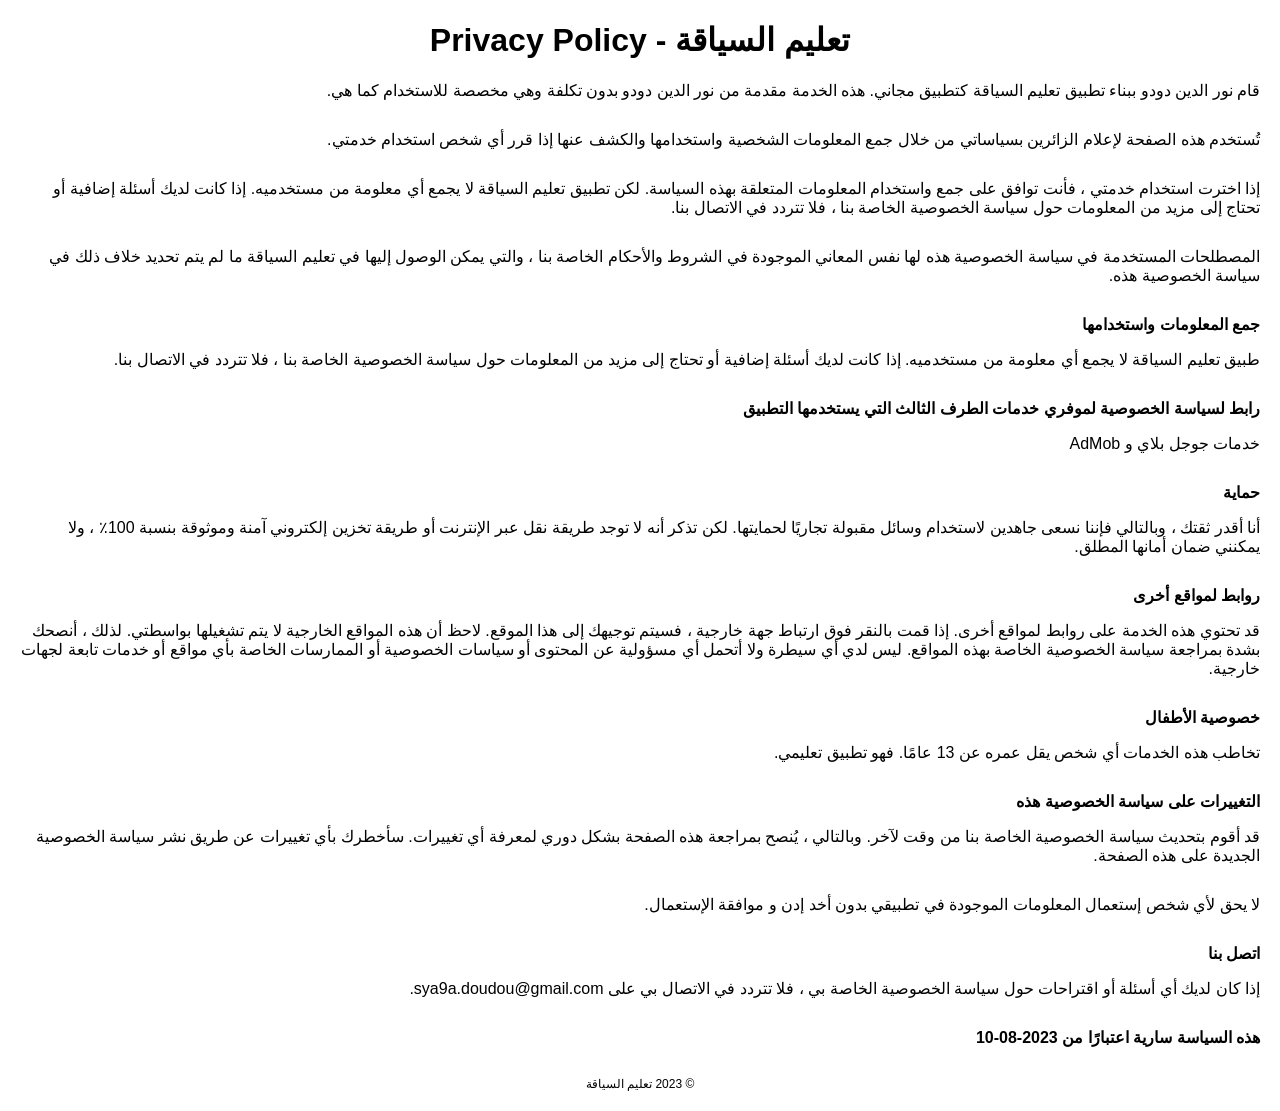
==== privacypolicy.html @ 1a431c71 "Add files via upload" ====
<!DOCTYPE html>
<html dir="rtl" lang="ar" xml:lang="ar">

<head>
    <title>تعليم السياقة - Privacy Policy</title>
    <style>
        body {
            font-family: Arial, sans-serif;
            margin: 20px;
        }

        h1 {
            text-align: center;
        }

        p {
            margin-bottom: 15px;
        }

        .section {
            margin-bottom: 30px;
        }

        .bold {
            font-weight: bold;
        }

        .center {
            text-align: center;
        }

        .footer {
            font-size: 12px;
            text-align: center;
            margin-top: 30px;
        }
    </style>
</head>

<body>
    <h1>تعليم السياقة - Privacy Policy</h1>

    <div class="section">
        <p>قام نور الدين دودو ببناء تطبيق تعليم السياقة كتطبيق مجاني. هذه الخدمة مقدمة من نور الدين دودو بدون تكلفة وهي مخصصة للاستخدام كما هي.</p>
    </div>

    <div class="section">
        <p>تُستخدم هذه الصفحة لإعلام الزائرين بسياساتي من خلال جمع المعلومات الشخصية واستخدامها والكشف عنها إذا قرر أي شخص استخدام خدمتي.</p>
    </div>

    <div class="section">
        <p>إذا اخترت استخدام خدمتي ، فأنت توافق على جمع واستخدام المعلومات المتعلقة بهذه السياسة. لكن تطبيق تعليم السياقة لا يجمع أي معلومة من مستخدميه. إذا كانت لديك أسئلة إضافية أو تحتاج إلى مزيد من المعلومات حول سياسة الخصوصية الخاصة بنا ، فلا تتردد في الاتصال بنا.</p>
    </div>

    <div class="section">
        <p>المصطلحات المستخدمة في سياسة الخصوصية هذه لها نفس المعاني الموجودة في الشروط والأحكام الخاصة بنا ، والتي يمكن الوصول إليها في تعليم السياقة ما لم يتم تحديد خلاف ذلك في سياسة الخصوصية هذه.</p>
    </div>

    <div class="section">
        <p class="bold">جمع المعلومات واستخدامها</p>
        <p>طبيق تعليم السياقة لا يجمع أي معلومة من مستخدميه. إذا كانت لديك أسئلة إضافية أو تحتاج إلى مزيد من المعلومات حول سياسة الخصوصية الخاصة بنا ، فلا تتردد في الاتصال بنا.</p>
    </div>

    <div class="section">
        <p class="bold">رابط لسياسة الخصوصية لموفري خدمات الطرف الثالث التي يستخدمها التطبيق</p>
        <p>خدمات جوجل بلاي و AdMob</p>
    </div>
    <div class="section">
        <p class="bold">حماية</p>
        <p>أنا أقدر ثقتك ، وبالتالي فإننا نسعى جاهدين لاستخدام وسائل مقبولة تجاريًا لحمايتها. لكن تذكر أنه لا توجد طريقة نقل عبر الإنترنت أو طريقة تخزين إلكتروني آمنة وموثوقة بنسبة 100٪ ، ولا يمكنني ضمان أمانها المطلق.</p>
    </div>

    <div class="section">
        <p class="bold">روابط لمواقع أخرى</p>
        <p>قد تحتوي هذه الخدمة على روابط لمواقع أخرى. إذا قمت بالنقر فوق ارتباط جهة خارجية ، فسيتم توجيهك إلى هذا الموقع. لاحظ أن هذه المواقع الخارجية لا يتم تشغيلها بواسطتي. لذلك ، أنصحك بشدة بمراجعة سياسة الخصوصية الخاصة بهذه المواقع. ليس لدي أي سيطرة ولا أتحمل أي مسؤولية عن المحتوى أو سياسات الخصوصية أو الممارسات الخاصة بأي مواقع أو خدمات تابعة لجهات خارجية.</p>
    </div>

    <div class="section">
        <p class="bold">خصوصية الأطفال</p>
        <p>تخاطب هذه الخدمات أي شخص يقل عمره عن 13 عامًا. فهو تطبيق تعليمي.</p>
    </div>

    <div class="section">
        <p class="bold">التغييرات على سياسة الخصوصية هذه</p>
        <p>قد أقوم بتحديث سياسة الخصوصية الخاصة بنا من وقت لآخر. وبالتالي ، يُنصح بمراجعة هذه الصفحة بشكل دوري لمعرفة أي تغييرات. سأخطرك بأي تغييرات عن طريق نشر سياسة الخصوصية الجديدة على هذه الصفحة.</p>
    </div>
    <div class="section">
        <p>لا يحق لأي شخص إستعمال المعلومات الموجودة في تطبيقي بدون أخد إدن و موافقة الإستعمال.</p>
    </div>
    <div class="section">
        <p class="bold">اتصل بنا</p>
        <p>إذا كان لديك أي أسئلة أو اقتراحات حول سياسة الخصوصية الخاصة بي ، فلا تتردد في الاتصال بي على sya9a.doudou@gmail.com.</p>
    </div>

    <div class="section">
        <p><span class="bold">هذه السياسة سارية اعتبارًا من 2023-08-10</p>
    </div>
    <div class="footer">
        <p>&copy; 2023 تعليم السياقة</p>
    </div>
</body>

</html>
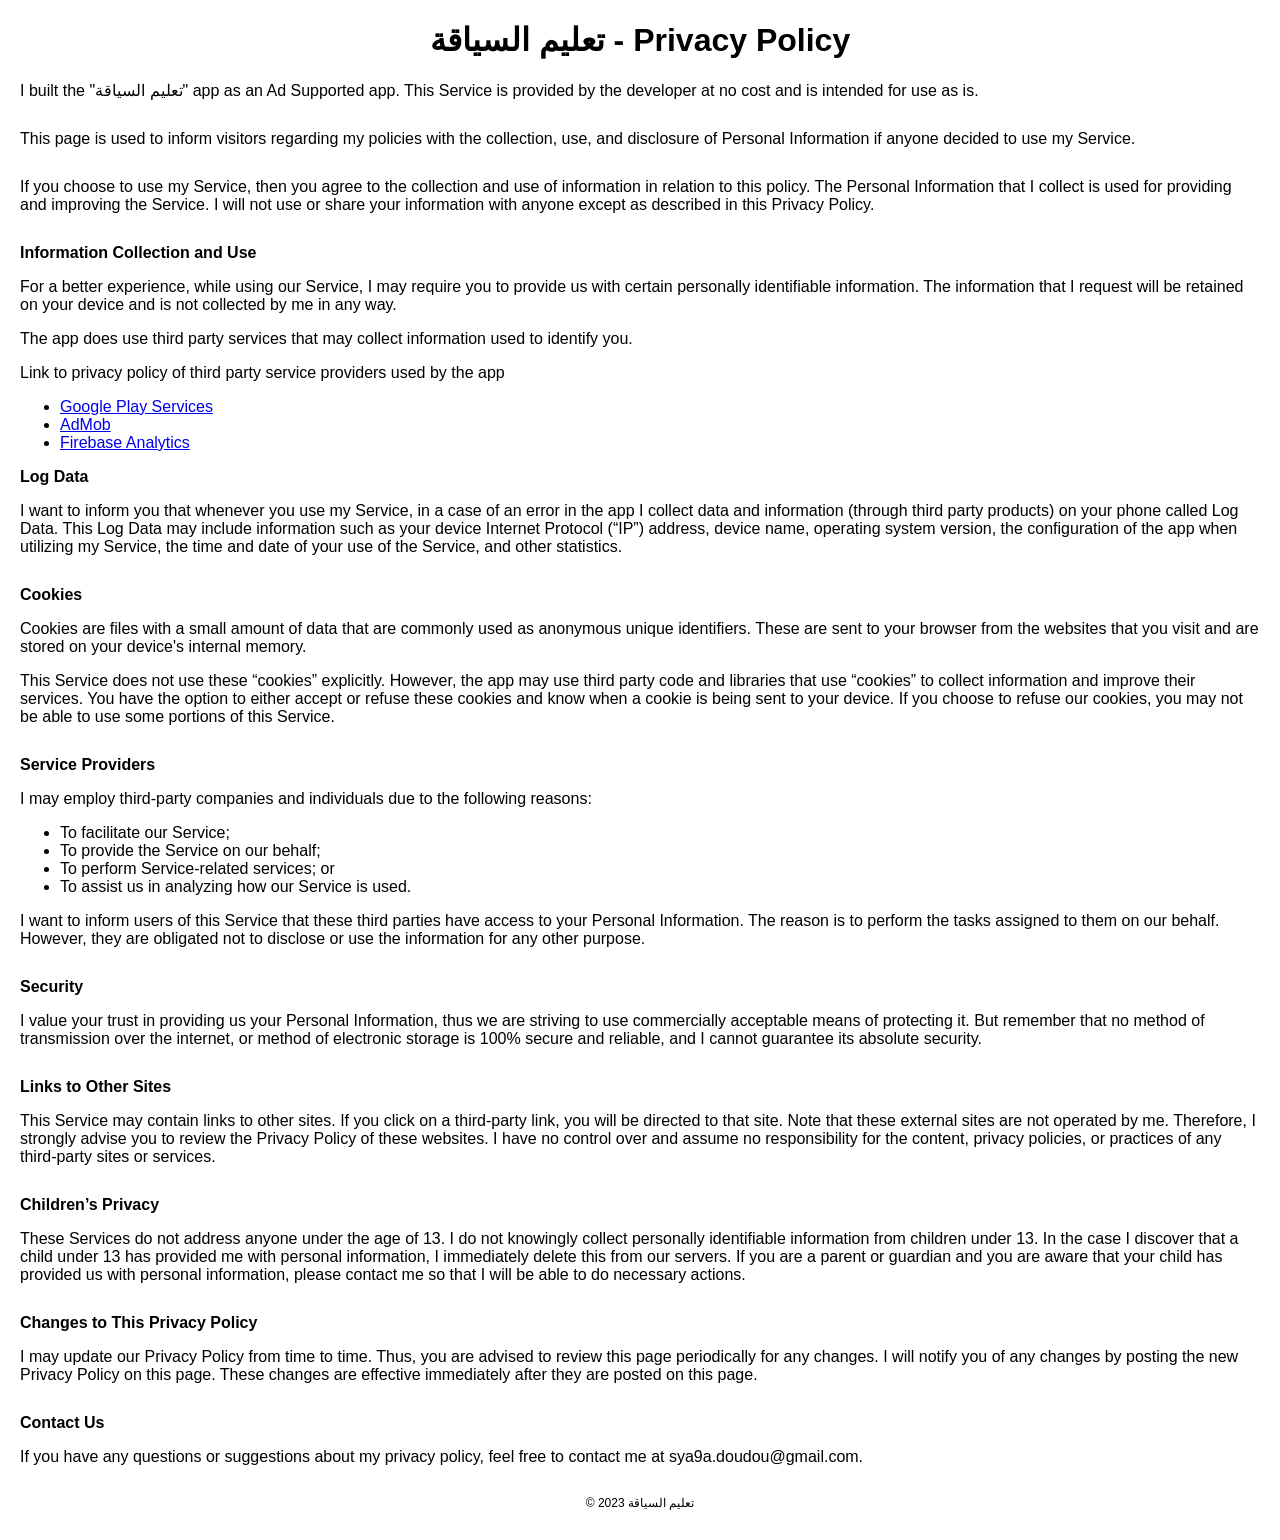
==== commit 6d2b4481: "Update privacypolicy.html" ====
--- a/privacypolicy.html
+++ b/privacypolicy.html
@@ -1,5 +1,5 @@
 <!DOCTYPE html>
-<html dir="rtl" lang="ar" xml:lang="ar">
+<html>
 
 <head>
     <title>تعليم السياقة - Privacy Policy</title>
@@ -41,59 +41,147 @@
     <h1>تعليم السياقة - Privacy Policy</h1>
 
     <div class="section">
-        <p>قام نور الدين دودو ببناء تطبيق تعليم السياقة كتطبيق مجاني. هذه الخدمة مقدمة من نور الدين دودو بدون تكلفة وهي مخصصة للاستخدام كما هي.</p>
+        <p>I built the "تعليم السياقة" app as an Ad Supported app. This Service is provided by the developer at no cost and is intended for use as is.</p>
     </div>
 
     <div class="section">
-        <p>تُستخدم هذه الصفحة لإعلام الزائرين بسياساتي من خلال جمع المعلومات الشخصية واستخدامها والكشف عنها إذا قرر أي شخص استخدام خدمتي.</p>
+        <p>This page is used to inform visitors regarding my policies with the collection, use, and disclosure of Personal Information if anyone decided to use my Service.</p>
     </div>
 
     <div class="section">
-        <p>إذا اخترت استخدام خدمتي ، فأنت توافق على جمع واستخدام المعلومات المتعلقة بهذه السياسة. لكن تطبيق تعليم السياقة لا يجمع أي معلومة من مستخدميه. إذا كانت لديك أسئلة إضافية أو تحتاج إلى مزيد من المعلومات حول سياسة الخصوصية الخاصة بنا ، فلا تتردد في الاتصال بنا.</p>
+        <p>If you choose to use my Service, then you agree to the collection and use of information in relation to this policy. The Personal Information that I collect is used for providing and improving the Service. I will not use or share your information with anyone except as described in this Privacy Policy.</p>
     </div>
 
     <div class="section">
-        <p>المصطلحات المستخدمة في سياسة الخصوصية هذه لها نفس المعاني الموجودة في الشروط والأحكام الخاصة بنا ، والتي يمكن الوصول إليها في تعليم السياقة ما لم يتم تحديد خلاف ذلك في سياسة الخصوصية هذه.</p>
+        <p class="bold">Information Collection and Use</p>
+        <p>For a better experience, while using our Service, I may require you to provide us with certain personally identifiable information. The information that I request will be retained on your device and is not collected by me in any way.</p>
+        <p>
+            The app does use third party services that may collect
+            information used to identify you.
+        </p>
+        <div><p>
+            Link to privacy policy of third party service providers
+            used by the app
+        </p>
+            <ul>
+                <li><a href="https://www.google.com/policies/privacy/" target="_blank">Google Play Services</a></li>
+                <li><a href="https://support.google.com/admob/answer/6128543?hl=en" target="_blank">AdMob</a></li>
+                <li><a href="https://firebase.google.com/policies/analytics" target="_blank">Firebase Analytics</a></li>
+            </ul>
+    </div>
+
+
+    <div class="section">
+        <p class="bold">Log Data</p>
+        <p>
+            I want to inform you that whenever
+            you use my Service, in a case of an error in the
+            app I collect data and information (through third
+            party products) on your phone called Log Data. This Log Data
+            may include information such as your device Internet
+            Protocol (“IP”) address, device name, operating system
+            version, the configuration of the app when utilizing
+            my Service, the time and date of your use of the
+            Service, and other statistics.
+        </p>
+    </div>
+    <div class="section">
+        <p class="bold">Cookies</p>
+        <p>
+            Cookies are files with a small amount of data that are
+            commonly used as anonymous unique identifiers. These are
+            sent to your browser from the websites that you visit and
+            are stored on your device's internal memory.
+        </p>
+        <p>
+            This Service does not use these “cookies” explicitly.
+            However, the app may use third party code and libraries that
+            use “cookies” to collect information and improve their
+            services. You have the option to either accept or refuse
+            these cookies and know when a cookie is being sent to your
+            device. If you choose to refuse our cookies, you may not be
+            able to use some portions of this Service.
+        </p>
     </div>
 
     <div class="section">
-        <p class="bold">جمع المعلومات واستخدامها</p>
-        <p>طبيق تعليم السياقة لا يجمع أي معلومة من مستخدميه. إذا كانت لديك أسئلة إضافية أو تحتاج إلى مزيد من المعلومات حول سياسة الخصوصية الخاصة بنا ، فلا تتردد في الاتصال بنا.</p>
+        <p class="bold">Service Providers</p>
+        <p>
+            I may employ third-party companies
+            and individuals due to the following reasons:
+        </p>
+        <ul>
+            <li>To facilitate our Service;</li>
+            <li>To provide the Service on our behalf;</li>
+            <li>To perform Service-related services; or</li>
+            <li>To assist us in analyzing how our Service is used.</li>
+        </ul>
+        <p>
+            I want to inform users of this
+            Service that these third parties have access to your
+            Personal Information. The reason is to perform the tasks
+            assigned to them on our behalf. However, they are obligated
+            not to disclose or use the information for any other
+            purpose.
+        </p>
     </div>
 
     <div class="section">
-        <p class="bold">رابط لسياسة الخصوصية لموفري خدمات الطرف الثالث التي يستخدمها التطبيق</p>
-        <p>خدمات جوجل بلاي و AdMob</p>
-    </div>
-    <div class="section">
-        <p class="bold">حماية</p>
-        <p>أنا أقدر ثقتك ، وبالتالي فإننا نسعى جاهدين لاستخدام وسائل مقبولة تجاريًا لحمايتها. لكن تذكر أنه لا توجد طريقة نقل عبر الإنترنت أو طريقة تخزين إلكتروني آمنة وموثوقة بنسبة 100٪ ، ولا يمكنني ضمان أمانها المطلق.</p>
+        <p class="bold">Security</p>
+        <p>
+            I value your trust in providing us
+            your Personal Information, thus we are striving to use
+            commercially acceptable means of protecting it. But remember
+            that no method of transmission over the internet, or method
+            of electronic storage is 100% secure and reliable, and
+            I cannot guarantee its absolute security.
+        </p>
     </div>
 
     <div class="section">
-        <p class="bold">روابط لمواقع أخرى</p>
-        <p>قد تحتوي هذه الخدمة على روابط لمواقع أخرى. إذا قمت بالنقر فوق ارتباط جهة خارجية ، فسيتم توجيهك إلى هذا الموقع. لاحظ أن هذه المواقع الخارجية لا يتم تشغيلها بواسطتي. لذلك ، أنصحك بشدة بمراجعة سياسة الخصوصية الخاصة بهذه المواقع. ليس لدي أي سيطرة ولا أتحمل أي مسؤولية عن المحتوى أو سياسات الخصوصية أو الممارسات الخاصة بأي مواقع أو خدمات تابعة لجهات خارجية.</p>
-    </div>
-
-    <div class="section">
-        <p class="bold">خصوصية الأطفال</p>
-        <p>تخاطب هذه الخدمات أي شخص يقل عمره عن 13 عامًا. فهو تطبيق تعليمي.</p>
-    </div>
-
-    <div class="section">
-        <p class="bold">التغييرات على سياسة الخصوصية هذه</p>
-        <p>قد أقوم بتحديث سياسة الخصوصية الخاصة بنا من وقت لآخر. وبالتالي ، يُنصح بمراجعة هذه الصفحة بشكل دوري لمعرفة أي تغييرات. سأخطرك بأي تغييرات عن طريق نشر سياسة الخصوصية الجديدة على هذه الصفحة.</p>
+        <p class="bold">Links to Other Sites</p>
+        <p>
+            This Service may contain links to other sites. If you click
+            on a third-party link, you will be directed to that site.
+            Note that these external sites are not operated by
+            me. Therefore, I strongly advise you to
+            review the Privacy Policy of these websites.
+            I have no control over and assume no
+            responsibility for the content, privacy policies, or
+            practices of any third-party sites or services.
+        </p>
     </div>
     <div class="section">
-        <p>لا يحق لأي شخص إستعمال المعلومات الموجودة في تطبيقي بدون أخد إدن و موافقة الإستعمال.</p>
+        <p class="bold">Children’s Privacy</p>
+        <p>
+            These Services do not address anyone under the age of 13.
+            I do not knowingly collect personally
+            identifiable information from children under 13. In the case
+            I discover that a child under 13 has provided
+            me with personal information,
+            I immediately delete this from our servers. If you
+            are a parent or guardian and you are aware that your child
+            has provided us with personal information, please contact
+            me so that I will be able to do
+            necessary actions.
+        </p>
     </div>
     <div class="section">
-        <p class="bold">اتصل بنا</p>
-        <p>إذا كان لديك أي أسئلة أو اقتراحات حول سياسة الخصوصية الخاصة بي ، فلا تتردد في الاتصال بي على sya9a.doudou@gmail.com.</p>
+        <p class="bold">Changes to This Privacy Policy</p>
+        <p>
+            I may update our Privacy Policy from
+            time to time. Thus, you are advised to review this page
+            periodically for any changes. I will
+            notify you of any changes by posting the new Privacy Policy
+            on this page. These changes are effective immediately after
+            they are posted on this page.
+        </p>
     </div>
-
     <div class="section">
-        <p><span class="bold">هذه السياسة سارية اعتبارًا من 2023-08-10</p>
+        <p class="bold">Contact Us</p>
+        <p>
+            If you have any questions or suggestions about my privacy policy, feel free to contact me at sya9a.doudou@gmail.com.
+        </p>
     </div>
     <div class="footer">
         <p>&copy; 2023 تعليم السياقة</p>
